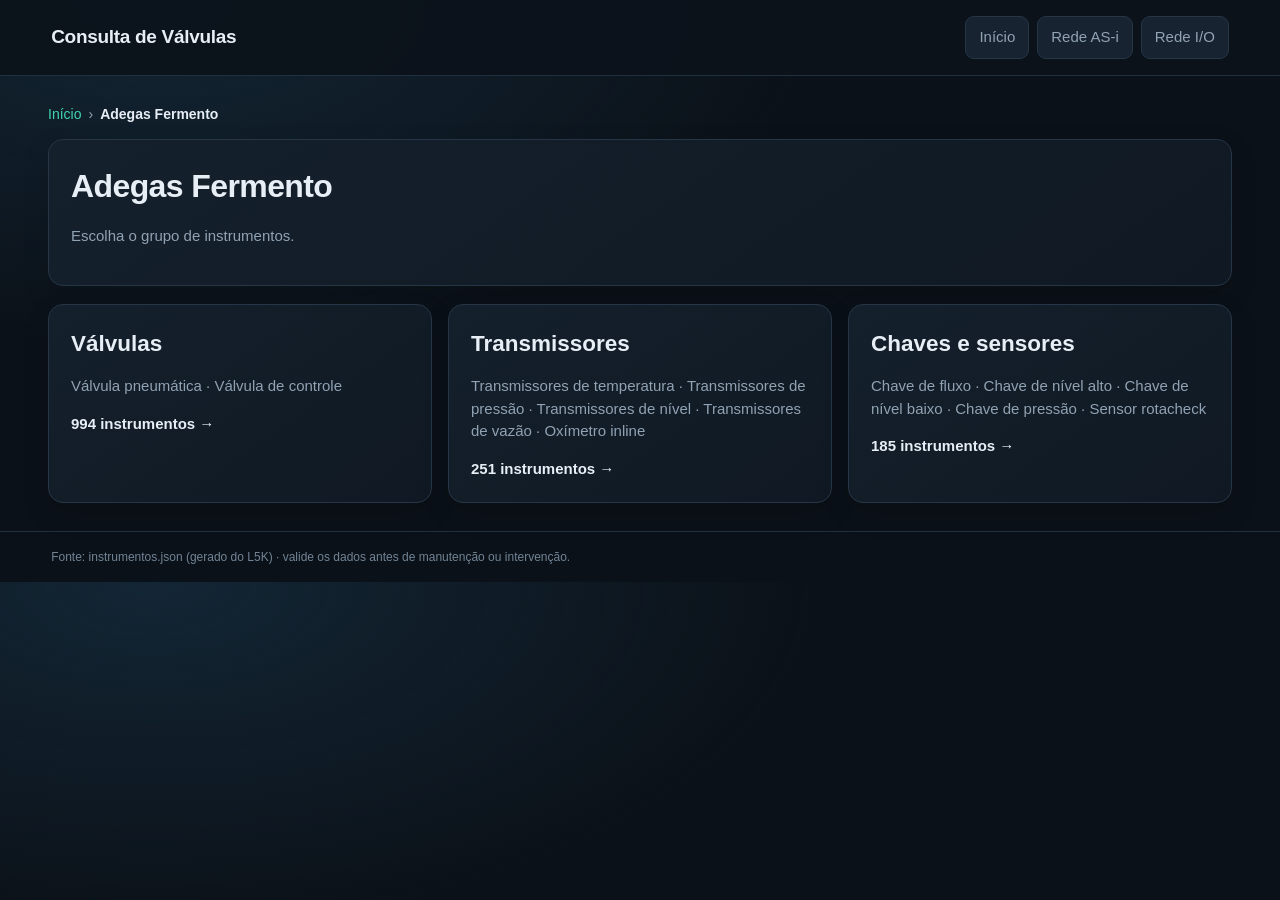
==== adegas-fermento.html @ c061e95e "Add files via upload" ====
<!doctype html><html lang="pt-BR"><head><meta charset="utf-8"><meta name="viewport" content="width=device-width,initial-scale=1"><meta name="theme-color" content="#0b1118"><title>Adegas Fermento</title><link rel="stylesheet" href="styles.css"><link rel="stylesheet" href="instrumentos.css"></head><body><header class="top"><div class="brand">Consulta de Válvulas</div><nav class="nav"><a href="index.html" data-page="home">Início</a><a href="rede-asi.html">Rede AS-i</a><a href="rede-io.html">Rede I/O</a></nav></header><main><nav id="crumbs" class="crumbs"></nav><section class="hero"><h1>Adegas Fermento</h1><p class="lead">Escolha o grupo de instrumentos.</p></section><section id="menu" class="cards"><div class="empty">Carregando...</div></section></main><footer>Fonte: instrumentos.json (gerado do L5K) · valide os dados antes de manutenção ou intervenção.</footer><script>window.PAGE_MODE='adegas';</script><script src="instrumentos.js"></script></body></html>
---- styles.css ----
:root{color-scheme:dark;--bg:#0b1118;--panel:#121c27;--panel2:#172330;--line:#263646;--text:#e7eef5;--muted:#91a2b3;--accent:#42d3b2;--accent2:#1f9d88;--yellow:#e8bd67;--red:#f08b83;--radius:15px}
*{box-sizing:border-box}
body{margin:0;background:radial-gradient(ellipse at 12% 0%,#132635 0,transparent 42%),var(--bg);font:15px/1.5 Inter,"Segoe UI",Arial,sans-serif;color:var(--text)}
.top{min-height:76px;padding:16px clamp(18px,4vw,58px);border-bottom:1px solid #20303e;display:flex;align-items:center;gap:16px;background:#0b121bf2;color:var(--text)}
.brand{font-weight:800;font-size:19px;letter-spacing:-.3px}
.nav{margin-left:auto;display:flex;gap:8px;flex-wrap:wrap}
.nav a{color:var(--muted);text-decoration:none;padding:9px 13px;border-radius:9px;background:#172330;border:1px solid #263646;transition:.15s}
.nav a.active,.nav a:hover{background:#173b3a;color:var(--accent);border-color:#317c73}
main{max-width:1450px;margin:0 auto;padding:28px clamp(16px,4vw,48px)}
.hero,.panel,.stat,.cardlink{background:linear-gradient(145deg,#14202c,#101923);border:1px solid var(--line);border-radius:var(--radius);padding:22px;box-shadow:0 10px 28px #0002}
.hero{margin-bottom:18px}
h1{margin:0 0 10px;font-size:clamp(24px,3vw,32px);letter-spacing:-.6px;color:var(--text)}
h2{margin:0 0 12px;color:var(--text)}h3{color:var(--text)}
p{color:var(--muted)}
.cards{display:grid;grid-template-columns:repeat(auto-fit,minmax(250px,1fr));gap:16px}
.cardlink{display:block;text-decoration:none;color:var(--text);transition:transform .15s,border-color .15s}
.cardlink:hover{border-color:#398e81;transform:translateY(-2px)}
.stat{margin-bottom:14px}
.toolbar{display:flex;gap:10px;flex-wrap:wrap;margin:16px 0}
.toolbar input,.toolbar select,input,select,textarea{background:#0b141e;color:var(--text);border:1px solid #314353;border-radius:9px;padding:11px 12px;font:inherit}
.toolbar input{flex:1;min-width:210px}
button{background:#173b3a;color:var(--accent);border:1px solid #317c73;border-radius:9px;padding:10px 14px;cursor:pointer}
button:hover{background:#20524c}
table{width:100%;border-collapse:collapse;color:var(--text);font-size:13px}
th{background:#1a2a38;color:var(--accent);text-align:left;font-weight:700;position:sticky;top:0}
th,td{padding:11px 12px;border-bottom:1px solid #263646;vertical-align:top}
tr:nth-child(even) td{background:#ffffff04}tr:hover td{background:#42d3b20b}
.table-wrap,.table-container{overflow:auto;border:1px solid var(--line);border-radius:10px}
small,.muted,.hint{color:var(--muted)}
code{color:#9de6d8;background:#0b141e;padding:2px 5px;border-radius:4px}
.badge{display:inline-block;background:#173b3a;color:var(--accent);padding:3px 8px;border-radius:20px}
footer{color:#718496;font-size:12px;padding:16px clamp(18px,4vw,58px);border-top:1px solid #20303e}
a{color:var(--accent)}
@media(max-width:650px){.top{align-items:flex-start;flex-direction:column}.nav{margin-left:0}.hero,.panel,.stat,.cardlink{padding:17px}main{padding-top:18px}}

.clickable-row{cursor:pointer}.clickable-row:focus td{outline:2px solid var(--accent);outline-offset:-2px}.tag{font-weight:800;color:var(--accent)}.diagram{background:#0b141e;border:1px solid var(--line);border-radius:12px;padding:16px;margin:16px 0}.diagram svg{display:block;width:100%;max-height:280px}.address-grid{display:grid;grid-template-columns:repeat(auto-fit,minmax(220px,1fr));gap:12px}.address-card{background:#14202c;border:1px solid var(--line);border-radius:10px;padding:14px;min-width:0}.address-card strong{display:block;color:var(--accent);margin-bottom:6px}.address-card code{display:block;overflow-wrap:anywhere;white-space:normal}.backlink{display:inline-block;margin:0 0 16px;text-decoration:none}.detail-title{display:flex;align-items:center;justify-content:space-between;gap:12px;flex-wrap:wrap}

/* ===== v2: responsividade / celular ===== */
html{-webkit-text-size-adjust:100%}
.tablewrap{overflow-x:auto;border:1px solid var(--line);border-radius:10px;-webkit-overflow-scrolling:touch}
.tablewrap table{min-width:900px}
.empty{color:var(--muted);text-align:center;padding:22px 12px}
.count{color:var(--muted);font-size:14px;margin:0 0 12px}
.notice{color:var(--muted);font-size:14px;border-left:3px solid var(--accent2);padding:8px 12px;background:#0b141e;border-radius:8px}
.address-card.is-empty code{color:var(--muted);background:transparent;padding:0;font-style:italic}
.address-card code{font-size:14px}
.vcards{display:none}
.totop{position:fixed;right:14px;bottom:16px;z-index:20;min-height:44px;padding:0 16px;border-radius:22px;background:#173b3a;box-shadow:0 6px 18px #0008;font-weight:700}
.totop[hidden]{display:none}

@media(max-width:760px){
  body{font-size:16px}
  .top{min-height:0;padding:12px 14px;gap:10px;align-items:stretch}
  .brand{font-size:17px}
  .nav{margin-left:0;width:100%;flex-wrap:nowrap;gap:6px}
  .nav a{flex:1;text-align:center;min-height:44px;display:flex;align-items:center;justify-content:center;padding:6px 8px;font-size:15px}
  main{padding:14px 12px}
  .hero,.panel,.stat,.cardlink{padding:16px;border-radius:13px}
  .hero{margin-bottom:12px}
  h1{font-size:23px;margin-bottom:8px}
  .hero p{font-size:14px;margin:0 0 10px}
  .cardlink{min-height:48px}
  .cardlink h2{font-size:20px}
  footer{padding:14px}

  .toolbar{display:grid;grid-template-columns:1fr auto;gap:10px;margin:12px 0}
  .toolbar input{grid-column:1/-1;min-width:0;width:100%}
  .toolbar input,.toolbar select,.toolbar button{min-height:48px;font-size:16px}
  .toolbar select{min-width:0;width:100%}
  .toolbar button{padding:0 20px}

  .tablewrap{display:none}
  .vcards{display:grid;grid-template-columns:1fr;gap:10px}
  .vcard{display:block;text-decoration:none;color:var(--text);background:linear-gradient(145deg,#172636,#111b26);border:1px solid var(--line);border-left:4px solid var(--accent2);border-radius:12px;padding:12px 14px;-webkit-tap-highlight-color:#42d3b222}
  .vcard:active{background:#173b3a;border-color:#317c73}
  .vcard:focus-visible{outline:2px solid var(--accent);outline-offset:2px}
  .vcard-head{display:flex;align-items:center;justify-content:space-between;gap:8px;margin-bottom:8px;min-height:32px}
  .vcard .tag{font-size:20px;letter-spacing:.2px}
  .vcard .chev{color:var(--accent);font-size:26px;line-height:1}
  .vcard-body{margin:0;display:grid;grid-template-columns:1fr 1fr;gap:8px 12px}
  .vf{grid-column:1/-1;min-width:0}
  .vf.half{grid-column:span 1}
  .vf dt{font-size:12px;color:var(--muted);text-transform:uppercase;letter-spacing:.4px;margin:0 0 1px}
  .vf dd{margin:0;font:14.5px/1.35 ui-monospace,SFMono-Regular,Consolas,monospace;color:#d7f5ee;overflow-wrap:anywhere}

  .backlink{display:inline-flex;align-items:center;min-height:44px;font-size:16px}
  .detail-title h1{font-size:24px}
  .diagram{padding:8px;margin:12px 0}
  .diagram svg{max-height:none}
  .address-grid{grid-template-columns:1fr;gap:10px}
  .address-card{padding:12px 14px}
  .address-card strong{font-size:13px;text-transform:uppercase;letter-spacing:.4px}
  .address-card code{font-size:16px;line-height:1.35}
  .panel h2{font-size:18px}
}
@media(max-width:360px){.nav a{font-size:14px}.vcard .tag{font-size:18px}.hero p{font-size:13px}}
@media(min-width:520px) and (max-width:760px){.vcards{grid-template-columns:1fr 1fr}}
@media(max-width:760px){.hero .lead{display:none}.notice{font-size:13px;padding:7px 10px}.hero{padding:14px}}
---- instrumentos.css ----
/* Complementa styles.css (não substitui). Usado por instrumentos.html e ficha.html */
.pill{font-size:11px;font-weight:700;padding:1px 8px;border-radius:20px;margin-left:8px;vertical-align:middle;text-transform:none;letter-spacing:0}
.pill.inf{background:#3a3117;color:var(--yellow)}.pill.pen{background:#3a1f1d;color:var(--red)}
.sec{margin:24px 0 12px;font-size:17px}.sec:first-child{margin-top:0}
.meta{display:block;color:var(--muted);font-size:12.5px;margin-top:6px;overflow-wrap:anywhere}
.address-card details{margin-top:8px}.address-card summary{cursor:pointer;color:var(--muted);font-size:12.5px}
.address-card details code{margin-top:6px;font-size:12px}
.obs{margin:0;padding-left:20px;color:var(--muted)}.obs li{margin:4px 0}
.toolbar #equip{flex:0 1 200px;min-width:150px}
.more{text-align:center;margin-top:14px}
@media(max-width:760px){.toolbar{grid-template-columns:1fr 1fr}.toolbar #tipo,.toolbar #equip,.toolbar #clear{grid-column:1/-1}.toolbar #equip{flex:none}}
.cardlink.off{opacity:.45;cursor:not-allowed}.cardlink.off:hover{transform:none;border-color:var(--line)}
.crumbs{margin:0 0 14px;font-size:14px;color:var(--muted)}.crumbs a{text-decoration:none}.crumbs span{margin:0 7px}.crumbs strong{color:var(--text);font-weight:600}
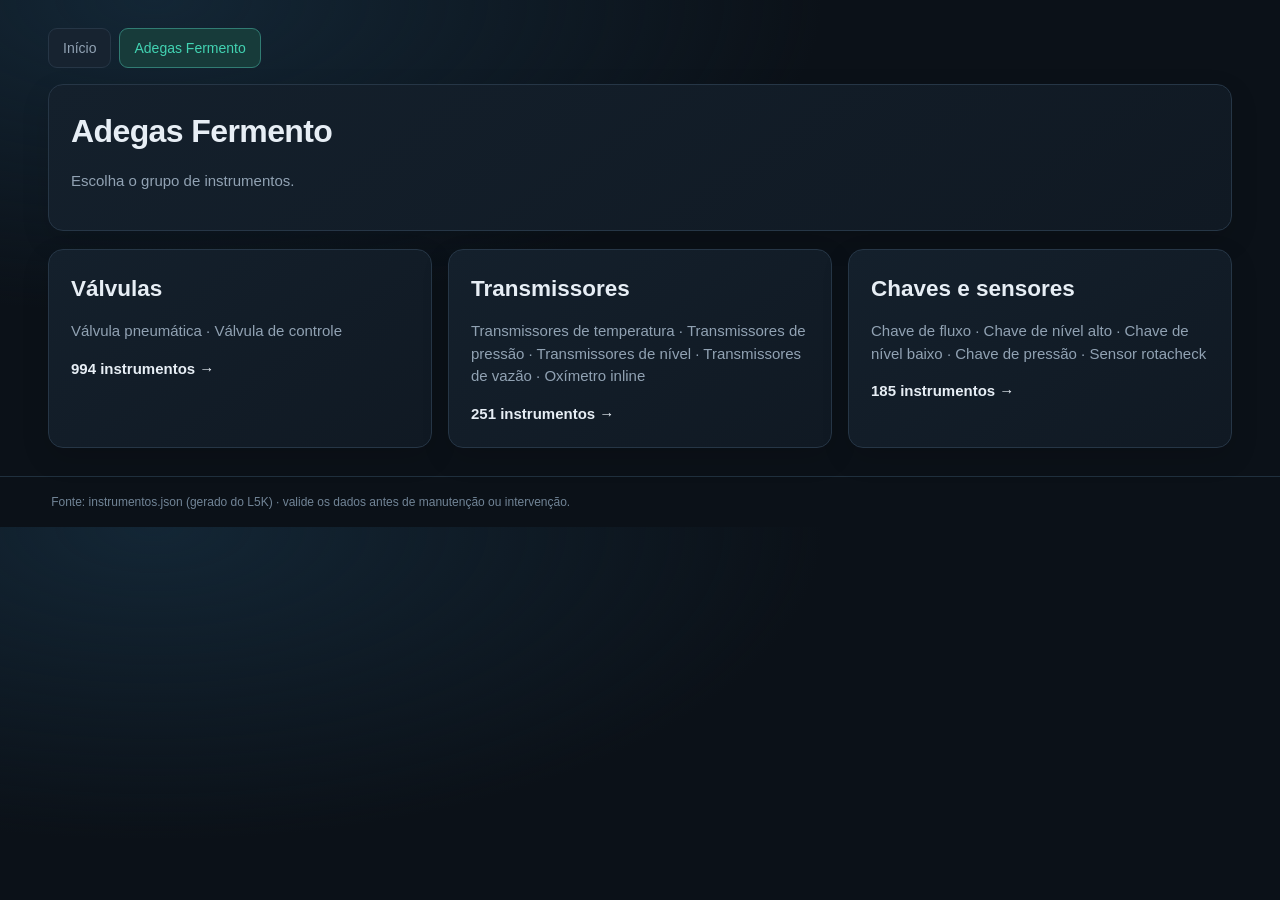
==== commit 84c417c3: "Add files via upload" ====
--- a/adegas-fermento.html
+++ b/adegas-fermento.html
@@ -1 +1 @@
-<!doctype html><html lang="pt-BR"><head><meta charset="utf-8"><meta name="viewport" content="width=device-width,initial-scale=1"><meta name="theme-color" content="#0b1118"><title>Adegas Fermento</title><link rel="stylesheet" href="styles.css"><link rel="stylesheet" href="instrumentos.css"></head><body><header class="top"><div class="brand">Consulta de Válvulas</div><nav class="nav"><a href="index.html" data-page="home">Início</a><a href="rede-asi.html">Rede AS-i</a><a href="rede-io.html">Rede I/O</a></nav></header><main><nav id="crumbs" class="crumbs"></nav><section class="hero"><h1>Adegas Fermento</h1><p class="lead">Escolha o grupo de instrumentos.</p></section><section id="menu" class="cards"><div class="empty">Carregando...</div></section></main><footer>Fonte: instrumentos.json (gerado do L5K) · valide os dados antes de manutenção ou intervenção.</footer><script>window.PAGE_MODE='adegas';</script><script src="instrumentos.js"></script></body></html>+<!doctype html><html lang="pt-BR"><head><meta charset="utf-8"><meta name="viewport" content="width=device-width,initial-scale=1"><meta name="theme-color" content="#0b1118"><title>Adegas Fermento</title><link rel="stylesheet" href="styles.css"><link rel="stylesheet" href="instrumentos.css"></head><body><main><nav id="crumbs" class="crumbs"></nav><section class="hero"><h1>Adegas Fermento</h1><p class="lead">Escolha o grupo de instrumentos.</p></section><section id="menu" class="cards"><div class="empty">Carregando...</div></section></main><footer>Fonte: instrumentos.json (gerado do L5K) · valide os dados antes de manutenção ou intervenção.</footer><script>window.PAGE_MODE='adegas';</script><script src="instrumentos.js"></script></body></html>
--- a/instrumentos.css
+++ b/instrumentos.css
@@ -10,4 +10,8 @@
 .more{text-align:center;margin-top:14px}
 @media(max-width:760px){.toolbar{grid-template-columns:1fr 1fr}.toolbar #tipo,.toolbar #equip,.toolbar #clear{grid-column:1/-1}.toolbar #equip{flex:none}}
 .cardlink.off{opacity:.45;cursor:not-allowed}.cardlink.off:hover{transform:none;border-color:var(--line)}
-.crumbs{margin:0 0 14px;font-size:14px;color:var(--muted)}.crumbs a{text-decoration:none}.crumbs span{margin:0 7px}.crumbs strong{color:var(--text);font-weight:600}
+.crumbs{display:flex;flex-wrap:wrap;gap:8px;margin:0 0 16px}
+.crumbs a,.crumbs strong{display:inline-flex;align-items:center;min-height:40px;padding:8px 14px;border-radius:9px;border:1px solid #263646;background:#172330;color:var(--muted);text-decoration:none;font-size:14px;font-weight:500;transition:.15s}
+.crumbs a:hover{background:#173b3a;color:var(--accent);border-color:#317c73}
+.crumbs strong{background:#173b3a;color:var(--accent);border-color:#317c73}
+@media(max-width:760px){.crumbs a,.crumbs strong{min-height:44px;font-size:15px}}
